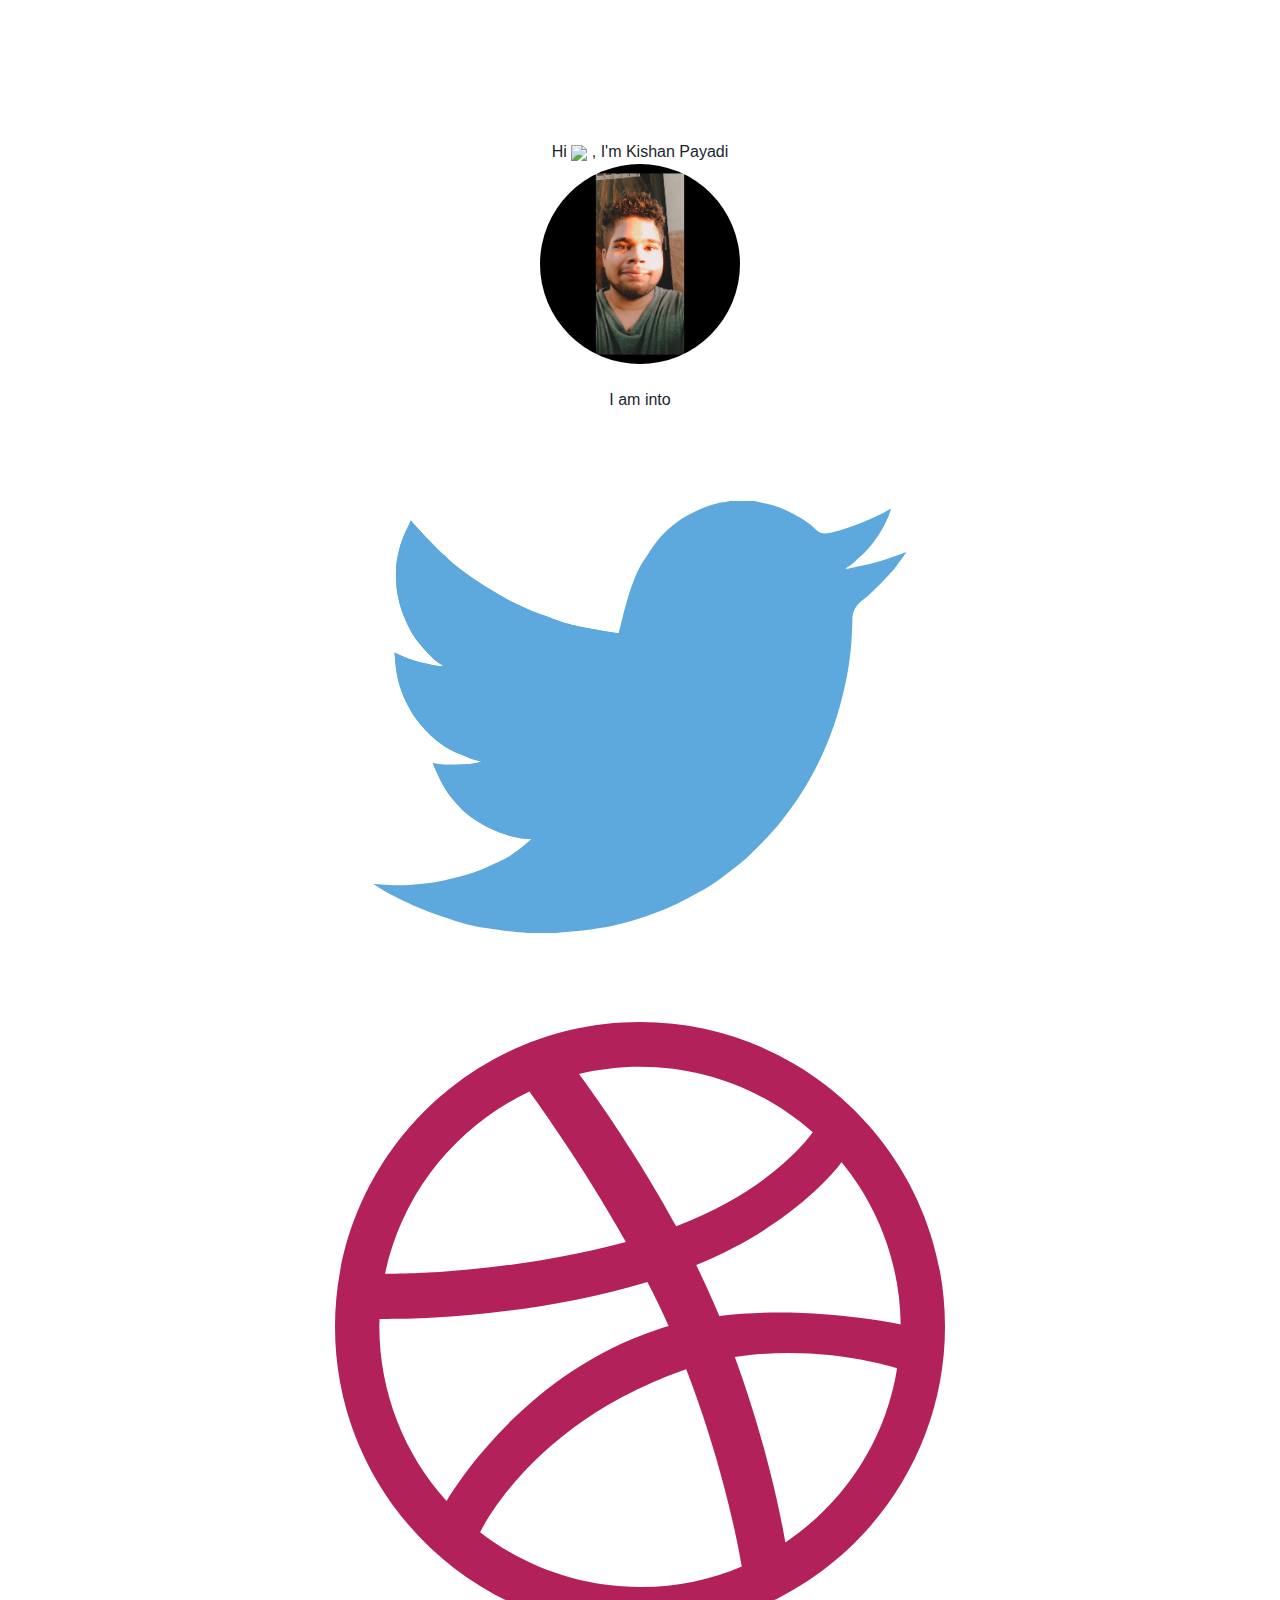
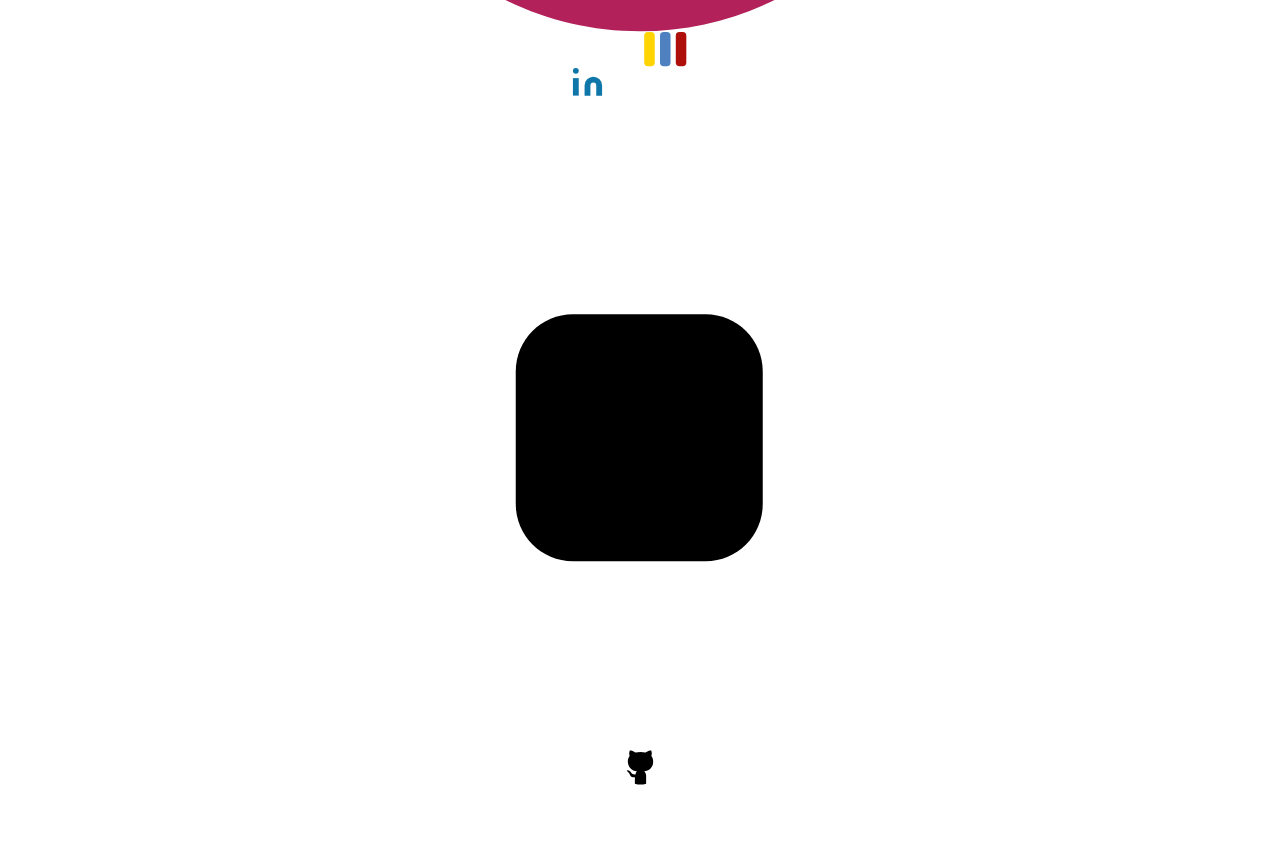
==== index.html @ ba5bd80e "Added photo name and a few of socials media links." ====
<!DOCTYPE html>
<html lang="en" light-mode="dark">

<head>
    <title>John Doe | Home</title>
    <meta charset="UTF-8">
    <meta name="viewport" content="width=device-width, initial-scale=1.0">
    <meta name="keywords" content="free portfolio template,portfolio template, portfolio website template, open source, open sourcing, contributing to open source" />
    <meta name="description" content="This project serves free and beautiful portfolio template for everyone. Anyone can showcase their work including moocs, education, projects, experience,etc. to the world." />
    <!-- Robot.txt -->
    <meta name="robots" content="index,follow" />
    <meta name="Googlebot" content="index,follow" />
    <meta name="AdsBot-Google" content="index,follow" />
    <meta property="og:site_name" content="https://portfolio.smaranjitghose.codes/">
    <meta property="og:title" content="John Doe | Home">
    <meta property="og:description" content="This project serves free and beautiful portfolio template for everyone. Anyone can showcase their work including moocs, education, projects, experience,etc. to the world.">
    <meta property="og:type" content="website">
    <meta property="og:url" content="https://portfolio.smaranjitghose.codes/">
    <meta name="twitter:card" content="summary">
    <meta name="twitter:site" content="https://portfolio.smaranjitghose.codes/">
    <meta name="application-name" content="John Doe | Home" />
    <meta name="apple-mobile-web-app-title" content="John Doe | Home" />
    <meta name="summary" content="An open source project aimed at providing free and beautiful templates to everyone for building their portfolio websites and showcase their work to the world." />
    <!--For Dark/Light mode Toggle-->
    <script src="https://code.iconify.design/1/1.0.4/iconify.min.js"></script>
    <!--Import Google Icon Font-->
    <link rel="stylesheet" href="https://maxcdn.bootstrapcdn.com/bootstrap/4.5.0/css/bootstrap.min.css" />
    <link href="https://fonts.googleapis.com/css2?family=Poppins:wght@200;300&display=swap" rel="stylesheet">
    <script src='https://kit.fontawesome.com/a076d05399.js'></script>
    <link rel="stylesheet" href="assets/css/preloader.css">
    <link rel="stylesheet" href="assets/css/home.css">
    <link rel="stylesheet" href="assets/css/style.css">
    <!-- Favicon -->
    <link id='favicon' rel="shortcut icon" href="assets/images/favicon.png" type="image/x-png">
    <!-- Font awesome icons -->
    <link rel="stylesheet" href="https://cdnjs.cloudflare.com/ajax/libs/font-awesome/5.15.1/css/all.min.css" integrity="sha512-+4zCK9k+qNFUR5X+cKL9EIR+ZOhtIloNl9GIKS57V1MyNsYpYcUrUeQc9vNfzsWfV28IaLL3i96P9sdNyeRssA==" crossorigin="anonymous" />
    <link rel="stylesheet" href="https://cdn.jsdelivr.net/gh/jpswalsh/academicons@1/css/academicons.min.css">
    <script defer src="./assets/js/dynamicTitle.js"></script>
    <!-- Global site tag (gtag.js) - Google Analytics -->
    <script async src="https://www.googletagmanager.com/gtag/js?id=G-M11CMZ12Q"></script>
    <script>
        window.dataLayer = window.dataLayer || [];
        function gtag(){dataLayer.push(arguments);}
        gtag('js', new Date());

        gtag('config', 'G-M11CMZ12Q');
    </script>
</head>

<body class="no-scroll-preload">
    <!-- loader -->
    <div class="loader-container">
        <div class="atom">
            <div class="electron"></div>
            <div class="electron-alpha"></div>
            <div class="electron-omega"></div>
        </div>
    </div>

    <!--Dynamic Nav Bar-->

    <!--Particles effect-->
    <div id="home">
        <section class="center">
            <div id="particles-js"></div>
        </section>
    </div>
    <center>
        <!-- Home Section -->
        <div class="text col-sm-6" style="margin-top: 140px;">Hi <span class="wave"><img src="assets/images/Hand.gif" width="35px"></span>&nbsp;, I'm <span class="header">Kishan Payadi</span>
            <div class="center">
                <div>
                    <img src="assets/images/Kishan.jpg" alt="" class="rounded-circle" height="200" width="200">
                </div>
                <br/>
                <span style="display: inline;">I am into <span class="animated-text"
                    data-words="Machine Learning, DataScience, Backend Development(Flask)"></span>
                </span>
                <div>
                    <div class="social-icons">

                        <a class="socialicon twitter" href="https://twitter.com/kishan94181087" target="_blank" rel="author">
                            <!-- SVG code for twitter icon -->
                            <svg class="twitter-icon" version="1.1" id="Layer_1" xmlns="http://www.w3.org/2000/svg" xmlns:xlink="http://www.w3.org/1999/xlink" x="0px" y="0px" viewBox="0 0 500 500" enable-background="new 0 0 500 500" xml:space="preserve">
                                <!-- bird body -->
                                <path id="body" fill="#5DA8DC" d="M142.9,364.1c-1.6,1-3,1.7-4,2.3c-3,1.5-7.9,3.8-14.9,6.9c-7,3.1-14.7,5.7-23.1,7.9
                                                c-8.4,2.2-15.6,3.8-21.8,4.7c-6.2,0.9-12.2,1.5-18.1,1.8s-11.4,0.3-16.7,0c-5.2-0.3-8.5-0.5-9.6-0.6l-1.8-0.2l-0.4-0.1l-0.4-0.1v0.8
                                                h0.2l0.1,0.1l0.1,0.1l0.1,0.1l0.1,0.1l0.1,0.1H33l0.4,0.2l0.4,0.2l0.1,0.1l0.1,0.1l0.1,0.1l0.1,0.1l3.6,2.2c2.4,1.5,4.5,2.6,6.4,3.6
                                                s6.6,3.3,14.1,7.1c7.6,3.7,16.6,7.4,27.2,11.1s18.6,6.2,24,7.4c5.4,1.3,12.8,2.6,22.2,3.9s14.9,2.1,16.3,2.2
                                                c1.5,0.1,3.3,0.3,5.5,0.4l3.3,0.2v0.2h25.6v-0.2l14-1.3c9.3-0.9,17.6-2.1,25-3.3c7.3-1.3,14.9-3.1,22.8-5.5
                                                c7.9-2.4,15.3-4.9,22.4-7.7c7.1-2.8,13.7-5.7,19.7-9c6.1-3.2,11.3-6,15.6-8.5c4.3-2.5,9.1-5.6,14.2-9.3c5.2-3.7,10-7.5,14.6-11.2
                                                s7.1-5.9,7.7-6.4c0.6-0.6,4-4,10.2-10.2c6.2-6.3,11.3-11.9,15.4-16.8c4-5,8-10.3,12-15.9c3.9-5.6,8.3-12.5,13-20.6
                                                s9.2-17.3,13.5-27.5s8-20.7,11-31.5c3-10.7,5.2-20.4,6.7-28.9s2.4-16.5,3-23.8c0.5-7.3,0.8-13.9,0.9-19.7s2.5-10.8,7.4-14.8
                                                s9.9-8.5,15-13.7c5.1-5.1,7.9-8,8.3-8.7c0.5-0.7,0.9-1.1,1.1-1.2c0.3-0.1,2.1-2.3,5.3-6.7c3.3-4.4,5-6.6,5-6.7l0.1-0.1l0.2-0.4
                                                l0.2-0.4l0.1-0.1l0.1-0.1l0.1-0.1l0.1-0.1l0.1-0.1l0.1-0.1l0.1-0.1l0.1-0.1l0.1-0.1l0.1-0.1l0.2-0.1l0.2-0.1V115l-1,0.3l-0.8,0.1
                                                l-0.4,0.2l-0.4,0.2l-0.4,0.2l-0.4,0.2l-0.6,0.2l-1.2,0.4l-10.6,3.6c-6.7,2.2-13.7,4.1-21,5.7l-11,2.4h-1.9l0.1-0.1l0.1-0.1l0.1-0.1
                                                l0.1-0.1l0.1-0.1l0.1-0.1l0.1-0.1l0.1-0.1l0.4-0.2l0.4-0.2l0.1-0.1l0.1-0.1l0.1-0.1l0.1-0.1l0.4-0.2l0.4-0.2l1.9-1.3
                                                c1.3-0.9,2.4-1.8,3.3-2.8s2.8-2.7,5.6-5.1c2.8-2.4,6-6,9.5-10.7s6.5-9.4,8.8-14s3.6-7.2,3.7-7.9c0.1-0.6,0.3-1.2,0.4-1.6l0.2-0.6
                                                l0.2-0.4l0.2-0.4l0.2-0.6l0.2-0.6l0.1-0.6l0.1-0.6l-0.4,0.1l-0.4,0.1l-0.1,0.1l-0.1,0.1l-0.1,0.1l-0.1,0.1l-0.4,0.2l-0.4,0.2
                                                l-0.4,0.2l-0.4,0.2l-0.1,0.1c-0.1,0.1-0.8,0.4-1.9,1.2c-1.2,0.7-4.7,2.4-10.5,5s-11.6,5-17.5,7.1s-11.4,3.7-16.5,4.9
                                                s-8.8,0.5-11.3-1.9c-2.4-2.4-5.2-4.7-8.3-6.9c-3.1-2.2-6.5-4.3-10.4-6.4c-3.8-2.1-7.7-3.9-11.8-5.5c-4-1.6-8.6-2.9-13.5-3.8
                                                l-7.4-1.5h-20.5v0.1c0,0.1-1.7,0.4-5.1,0.9s-7.6,1.6-12.6,3.3c-5,1.7-10.4,4.2-16.3,7.4c-5.9,3.3-11.1,7-15.7,11.2
                                                s-8.3,8.3-11.2,12.2c-2.9,3.9-5.2,7.4-7,10.5C221.5,163.3,231.3,307,142.9,364.1z" />

                                <!-- wing1 -->
                                <path id="wing1" fill="#5DA8DC" d="M233.2,181.5c-5-0.5-12.4-1.7-22.2-3.6c-9.8-1.8-16.8-3.3-20.8-4.5s-11.1-3.7-21.2-7.4
                                                c-10.1-3.8-19.5-8-28.3-12.8c-8.8-4.7-16.8-9.5-24-14.4s-13.1-9.1-17.5-12.8c-4.5-3.7-7.1-6-7.9-7s-1.5-1.6-1.9-1.8
                                                c-0.5-0.2-3.2-2.7-8-7.6s-9.1-9.2-12.6-13.2l-5.3-5.9l-0.1-0.1l-0.1-0.1L63.1,90l-0.2-0.4l-0.1-0.1l-0.1-0.1l-0.1-0.1l-0.1-0.1
                                                l-0.1-0.1L62.3,89l-0.1-0.1l0,0.1l-0.1,0.1L62,89.2l0,0.1l-0.1,0.1L61.7,90l-0.2,0.6L57.9,98c-2.2,5-3.9,9.7-5.1,14.1
                                                c-1.2,4.5-1.9,8.5-2.4,12c-0.4,3.5-0.5,7.8-0.4,12.8s0.7,10,1.8,15.1c1,5.1,2.6,10.2,4.6,15.2c2.1,5.1,4,9.2,5.8,12.5
                                                c1.8,3.2,3.9,6.4,6.3,9.2c2.4,2.9,4.7,5.6,7.1,8.3s4.6,4.7,6.7,6.4c2.2,1.6,3.3,2.5,3.4,2.5l0.1,0.1l0.4,0.2l0.4,0.2l0.1,0.1
                                                l0.1,0.1l0.1,0.1L87,207l0.4,0.2l0.4,0.2l0.1,0.1l0.1,0.1l0.1,0.1l0.1,0.1l0.1,0.1l0.1,0.1l0.1,0.1l0.1,0.1H85l-1.8-0.2
                                                c-1.2-0.1-4.8-0.9-10.8-2.2s-11.1-2.9-15.1-4.7l-6.1-2.8l-0.4-0.2l-0.4-0.2l-0.4-0.2l-0.4-0.2l-0.4-0.1l-0.4-0.1l0.7,8.3
                                                c0.4,5.5,1.4,11,2.8,16.3c1.5,5.4,3.6,11,6.5,16.9s6.2,11.1,9.8,15.5c3.7,4.5,7,8.1,10.1,11c3.1,2.8,6.3,5.4,9.8,7.8
                                                c3.4,2.4,8,4.8,13.8,7.3s9.3,3.9,10.6,4.3c1.3,0.4,2.2,0.6,2.8,0.8l0.8,0.2l0.8,0.2l0.8,0.2l0.8,0.2l0.8,0.2l-0.1,0.1l-0.1,0.1
                                                l-0.1,0.1l-0.1,0.1l-1,0.2l-1,0.2l-0.8,0.2c-0.5,0.1-1.9,0.4-4.3,0.8s-6.6,0.6-12.8,0.8c-6.2,0.1-10.7,0-13.5-0.4l-4.3-0.6L81,288
                                                l-0.6-0.1l0.1,0.4l0.1,0.4l0.2,0.6l0.2,0.6l3.2,7.2c2.2,4.8,4.4,9,6.7,12.7c2.3,3.7,5.1,7.2,8.3,10.7c3.2,3.5,5.8,6.2,7.9,8
                                                c2.1,1.9,5.3,4.3,9.9,7.2c4.6,2.9,9.3,5.4,14.1,7.4c4.9,2.1,9.4,3.7,13.5,4.7c4.2,1,7.3,1.6,9.2,1.8c1.9,0.1,4,0.3,6.1,0.4l3.1,0.2
                                                c117.9-117.9,82.9-167.7,82.9-167.7l-2.8-0.1C241.6,182.3,238.2,181.9,233.2,181.5z" />
                                <!-- wing2 -->
                                <path id="wing2" fill="#5DA8DC" d="M233.2,181.5c-5-0.5-12.4-1.7-22.2-3.6c-9.8-1.8-16.8-3.3-20.8-4.5s-11.1-3.7-21.2-7.4
                                                c-10.1-3.8-19.5-8-28.3-12.8c-8.8-4.7-16.8-9.5-24-14.4s-13.1-9.1-17.5-12.8c-4.5-3.7-7.1-6-7.9-7s-1.5-1.6-1.9-1.8
                                                c-0.5-0.2-3.2-2.7-8-7.6s-9.1-9.2-12.6-13.2l-5.3-5.9l-0.1-0.1l-0.1-0.1L63.1,90l-0.2-0.4l-0.1-0.1l-0.1-0.1l-0.1-0.1l-0.1-0.1
                                                l-0.1-0.1L62.3,89l-0.1-0.1l0,0.1l-0.1,0.1L62,89.2l0,0.1l-0.1,0.1L61.7,90l-0.2,0.6L57.9,98c-2.2,5-3.9,9.7-5.1,14.1
                                                c-1.2,4.5-1.9,8.5-2.4,12c-0.4,3.5-0.5,7.8-0.4,12.8s0.7,10,1.8,15.1c1,5.1,2.6,10.2,4.6,15.2c2.1,5.1,4,9.2,5.8,12.5
                                                c1.8,3.2,3.9,6.4,6.3,9.2c2.4,2.9,4.7,5.6,7.1,8.3s4.6,4.7,6.7,6.4c2.2,1.6,3.3,2.5,3.4,2.5l0.1,0.1l0.4,0.2l0.4,0.2l0.1,0.1
                                                l0.1,0.1l0.1,0.1L87,207l0.4,0.2l0.4,0.2l0.1,0.1l0.1,0.1l0.1,0.1l0.1,0.1l0.1,0.1l0.1,0.1l0.1,0.1l0.1,0.1H85l-1.8-0.2
                                                c-1.2-0.1-4.8-0.9-10.8-2.2s-11.1-2.9-15.1-4.7l-6.1-2.8l-0.4-0.2l-0.4-0.2l-0.4-0.2l-0.4-0.2l-0.4-0.1l-0.4-0.1l0.7,8.3
                                                c0.4,5.5,1.4,11,2.8,16.3c1.5,5.4,3.6,11,6.5,16.9s6.2,11.1,9.8,15.5c3.7,4.5,7,8.1,10.1,11c3.1,2.8,6.3,5.4,9.8,7.8
                                                c3.4,2.4,8,4.8,13.8,7.3s9.3,3.9,10.6,4.3c1.3,0.4,2.2,0.6,2.8,0.8l0.8,0.2l0.8,0.2l0.8,0.2l0.8,0.2l0.8,0.2l-0.1,0.1l-0.1,0.1
                                                l-0.1,0.1l-0.1,0.1l-1,0.2l-1,0.2l-0.8,0.2c-0.5,0.1-1.9,0.4-4.3,0.8s-6.6,0.6-12.8,0.8c-6.2,0.1-10.7,0-13.5-0.4l-4.3-0.6L81,288
                                                l-0.6-0.1l0.1,0.4l0.1,0.4l0.2,0.6l0.2,0.6l3.2,7.2c2.2,4.8,4.4,9,6.7,12.7c2.3,3.7,5.1,7.2,8.3,10.7c3.2,3.5,5.8,6.2,7.9,8
                                                c2.1,1.9,5.3,4.3,9.9,7.2c4.6,2.9,9.3,5.4,14.1,7.4c4.9,2.1,9.4,3.7,13.5,4.7c4.2,1,7.3,1.6,9.2,1.8c1.9,0.1,4,0.3,6.1,0.4l3.1,0.2
                                                c117.9-117.9,82.9-167.7,82.9-167.7l-2.8-0.1C241.6,182.3,238.2,181.9,233.2,181.5z" />
                            </svg>
                        </a>

                        <a class="socialicon dribbble" href="" target="_blank" rel="author">
                            <svg class="dribbble-icon" viewBox="0 0 256 256" version="1.1" xmlns="http://www.w3.org/2000/svg" xmlns:xlink="http://www.w3.org/1999/xlink" preserveAspectRatio="xMidYMid">
                            <g>
                                <path
                                    d="M128,255.7 C57.4,255.7 0,198.4 0,127.9 C0,57.3 57.4,0 128,0 C198.6,0 256,57.3 256,127.8 C256,198.3 198.6,255.7 128,255.7 L128,255.7 L128,255.7 Z M235.9,145.3 C232.2,144.1 202.1,135.2 167.8,140.6 C182.1,179.8 187.9,211.8 189,218.4 C213.6,201.9 231.1,175.7 235.9,145.3 L235.9,145.3 L235.9,145.3 Z M170.7,228.5 C169.1,218.9 162.7,185.5 147.4,145.7 C147.2,145.8 146.9,145.9 146.7,145.9 C85,167.4 62.9,210.1 60.9,214.1 C79.4,228.5 102.7,237.1 128,237.1 C143.1,237.2 157.6,234.1 170.7,228.5 L170.7,228.5 L170.7,228.5 Z M46.8,201 C49.3,196.8 79.3,147.2 135.7,128.9 C137.1,128.4 138.6,128 140,127.6 C137.3,121.4 134.3,115.2 131.1,109.1 C76.5,125.4 23.5,124.7 18.7,124.6 C18.7,125.7 18.6,126.8 18.6,127.9 C18.7,156 29.3,181.6 46.8,201 L46.8,201 L46.8,201 Z M21,105.6 C25.9,105.7 70.9,105.9 122.1,92.3 C104,60.1 84.4,33.1 81.6,29.2 C50.9,43.6 28.1,71.8 21,105.6 L21,105.6 L21,105.6 Z M102.4,21.8 C105.4,25.8 125.3,52.8 143.2,85.7 C182.1,71.1 198.5,49.1 200.5,46.3 C181.2,29.2 155.8,18.8 128,18.8 C119.2,18.8 110.6,19.9 102.4,21.8 L102.4,21.8 L102.4,21.8 Z M212.6,58.9 C210.3,62 192,85.5 151.6,102 C154.1,107.2 156.6,112.5 158.9,117.8 C159.7,119.7 160.5,121.6 161.3,123.4 C197.7,118.8 233.8,126.2 237.4,126.9 C237.1,101.2 227.9,77.5 212.6,58.9 L212.6,58.9 L212.6,58.9 Z"
                                    fill="#B2215A" y="0"></path>
                            </g>
                            </svg>
                        </a>

                        <a class="socialicon linkedin" href="https://www.linkedin.com/in/kishan-payadi-5906a9216/" target="_blank" rel="author">
                            <svg class="linkedin-icon" xmlns="http://www.w3.org/2000/svg" width="35" viewBox="0 0 24 24" fill="#0e76a8" stroke-width="1" stroke-linecap="round" stroke-linejoin="round" class="feather feather-linkedin">
                                <path d="M16 8a6 6 0 0 1 6 6v7h-4v-7a2 2 0 0 0-2-2 2 2 0 0 0-2 2v7h-4v-7a6 6 0 0 1 6-6z"></path>
                                <rect x="2" y="9" width="4" height="12"></rect>
                                <circle cx="4" cy="4" r="2"></circle>
                            </svg>
                        </a>

                        <a class="socialicon codeforces" href="" target="_blank" rel="author">
                            <svg class="codeforces-icon" xmlns="http://www.w3.org/2000/svg" viewBox="5 0 14 19" width="100" height="100">
                                <g>
                                    <rect class="red" x="15" width="2" height="6.5" rx="0.7" y="0" fill="#AE0F0A" />
                                    <rect class="blue" x="12" width="2" height="6.5" rx="0.7" y="0" fill="#4F81C1" />
                                    <rect class="yellow" x="9" width="2" height="6.5" rx="0.7" y="0" fill="#FFD400" />
                                </g>
                            </svg>
                        </a>

                        <a class="socialicon kaggle" href="" target="_blank" rel="author">
                            <i class="fab fa-kaggle"></i>
                        </a>

                        <a class="socialicon instagram" href="" target="_blank" rel="author">
                            <!-- svg code for instagram icon -->
                            <svg class="instagram-icon" x="0px" y="0px" viewBox="0 0 202.5 202.5" style="enable-background:new 0 0 202.5 202.5;">
                                <circle id="littleCircle" class="st0" cx="101" cy="101.5" r="18.9" />
                                <circle id="shutter" class="st0" cx="101" cy="101.5" r="8" />
                                <circle id="lens" class="st0" cx="125.5" cy="78.6" r="2.9" />
                                <path id="camera" class="st0" d="M79,60.5h44c10.5,0,19,8.5,19,19v44c0,10.5-8.5,19-19,19H79c-10.5,0-19-8.5-19-19v-44
                                                                                                        C60,69,68.5,60.5,79,60.5z" />
                            </svg>
                        </a>

                        <a class="socialicon github" href="" target="_blank" rel="author">
                            <!-- SVG code for Github icon -->
                            <svg class="github-icon" width="45px" height="45px" viewBox="0 0 300 300">
                                <!-- body -->
                                <path id="body" d="M112.5,234.4v43.1c24.5,7.5,50.5,7.5,75,0V225c-0.4-11.1-4.9-21.6-12.7-29.6c30-3.4,59.5-23.5,59.5-64.1
                                                            c0.9-13.9-3.3-27.7-11.8-38.7c4.1-11.6,3.7-24.4-1.3-35.7c0,0-11.2-3.7-37.5,13.8c-22.1-6.1-45.3-6.1-67.4,0
                                                            C90.6,53.3,78.9,56.8,78.9,56.8c-5,11.3-5.4,24.1-1.3,35.7c-8.5,11.1-12.7,24.8-11.9,38.7c0.2,33.8,26.4,61.8,60.2,64.1
                                                            c-5,4.7-8.1,11.1-8.6,18" />
                                <!-- arm                             -->
                                <path id="arm" d="M125.2,213.4c-13.9,7.8-31.5,2.8-39.3-11.2c-4.3-7.7-12-12.8-20.7-13.8c-11.2,0-4.6,6.4,0,9.4
                                                            c6,5.1,10.8,11.5,13.8,18.8c2.9,7.4,7.7,24.1,41.5,17.8" />
                            </svg>
                        </a>
                    </div>
                </div>
            </div>
        </div>
    </center>

    <br><br><br>
    <!-- Dynamic footer section -->
    <script src="https://code.jquery.com/jquery-3.5.1.min.js" integrity="sha256-9/aliU8dGd2tb6OSsuzixeV4y/faTqgFtohetphbbj0=" crossorigin="anonymous"></script>

    <!-- Google Analytics -->
    <script async src="https://www.googletagmanager.com/gtag/js?id=G-G6D61F5TL4"></script>
    <!-- Fetching our Google Tag Manager -->

    <!--JavaScript at end of body for optimized loading-->
    <script src="assets/js/app.js"></script>
    <script src="https://cdnjs.cloudflare.com/ajax/libs/popper.js/1.12.9/umd/popper.min.js" integrity="sha384-ApNbgh9B+Y1QKtv3Rn7W3mgPxhU9K/ScQsAP7hUibX39j7fakFPskvXusvfa0b4Q" crossorigin="anonymous"></script>
    <script src="https://maxcdn.bootstrapcdn.com/bootstrap/4.0.0/js/bootstrap.min.js" integrity="sha384-JZR6Spejh4U02d8jOt6vLEHfe/JQGiRRSQQxSfFWpi1MquVdAyjUar5+76PVCmYl" crossorigin="anonymous"></script>
    <script src='https://cdnjs.cloudflare.com/ajax/libs/particles.js/2.0.0/particles.min.js'></script>
    <script src="assets/js/particle.js"></script>

</body>

</html>
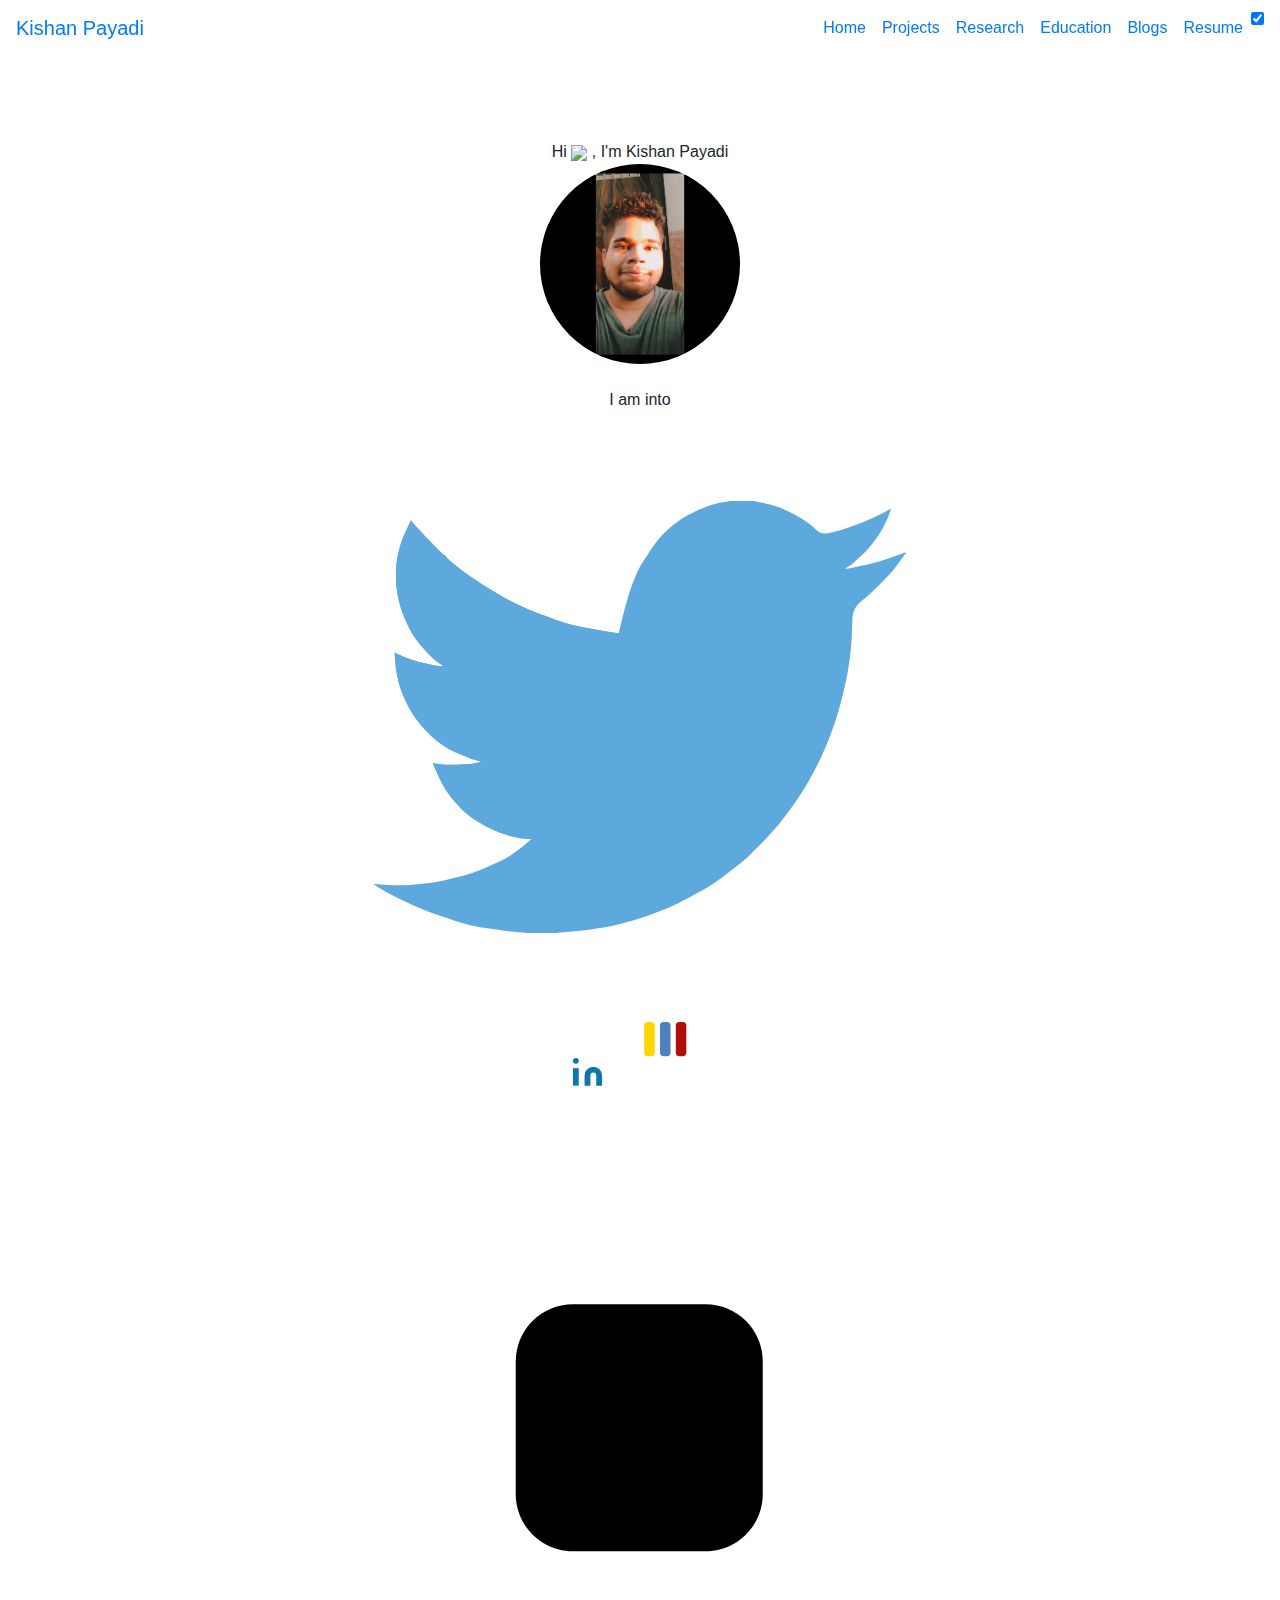
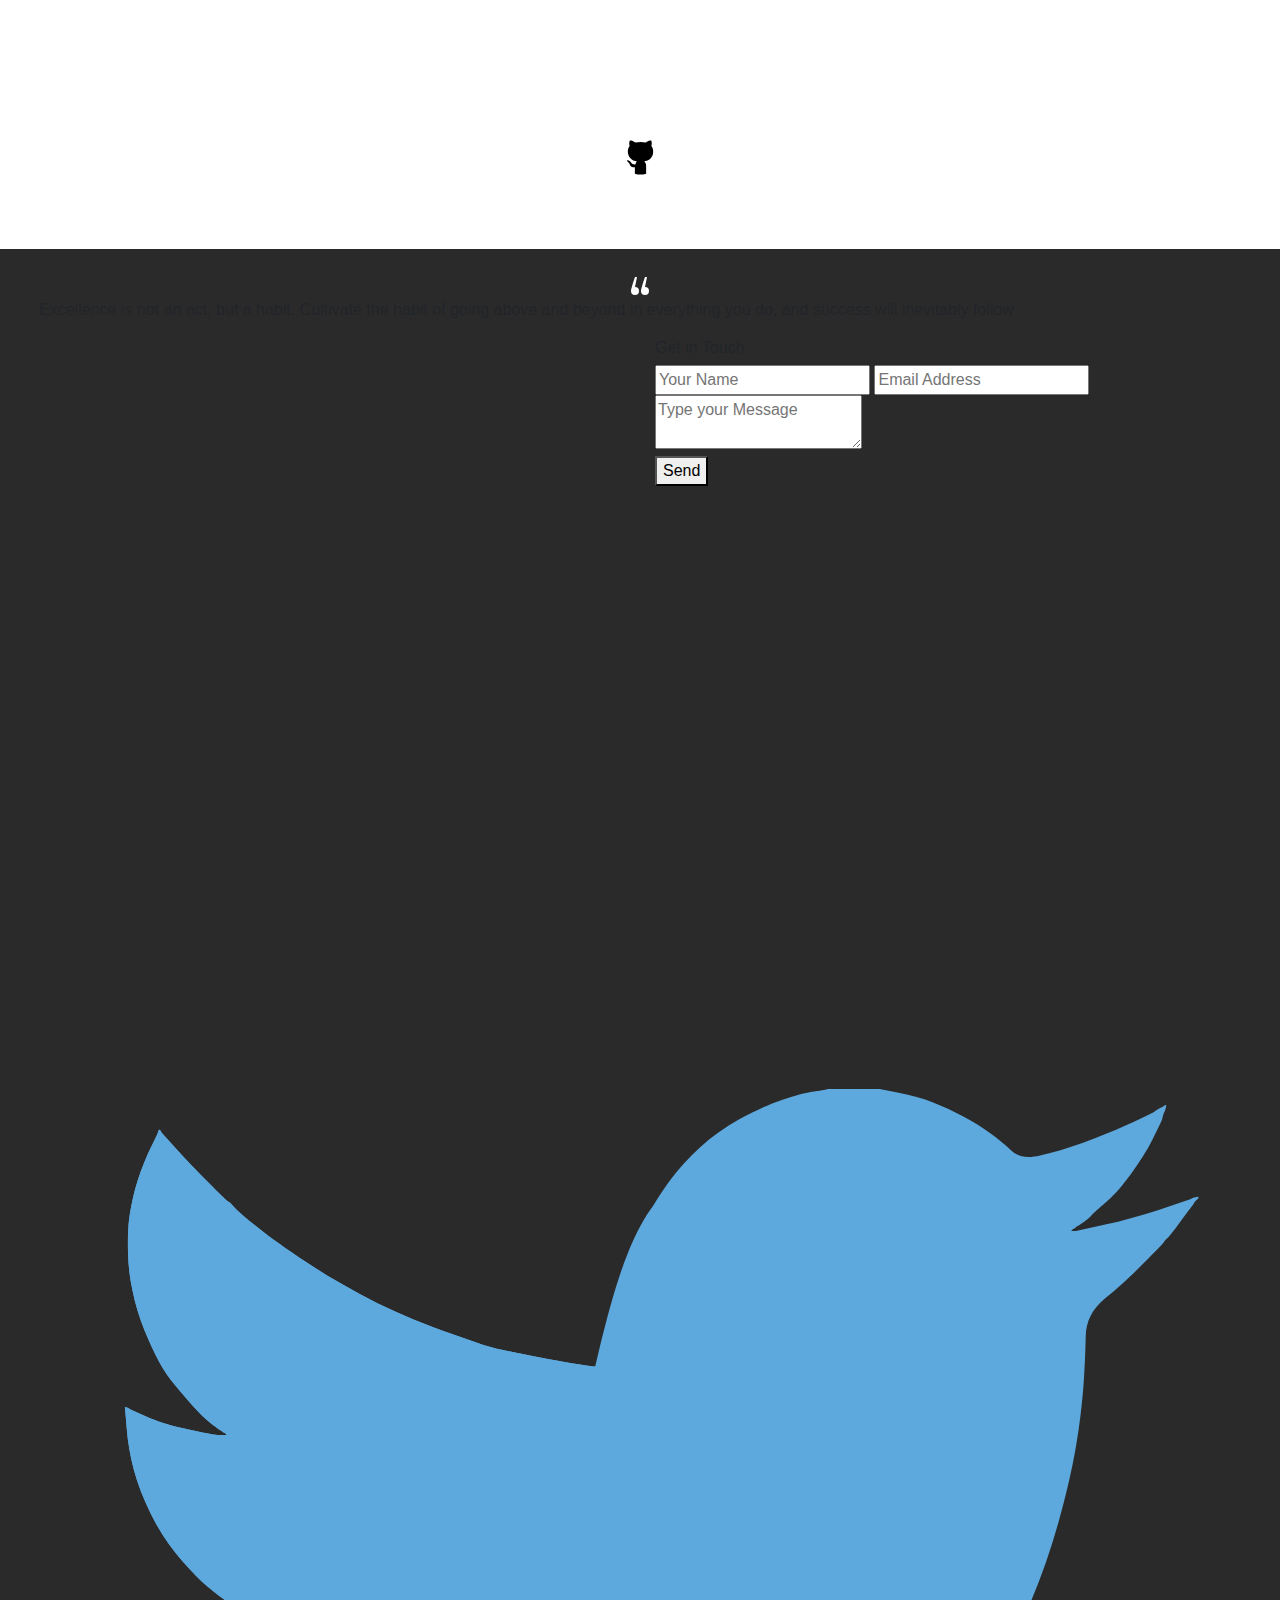
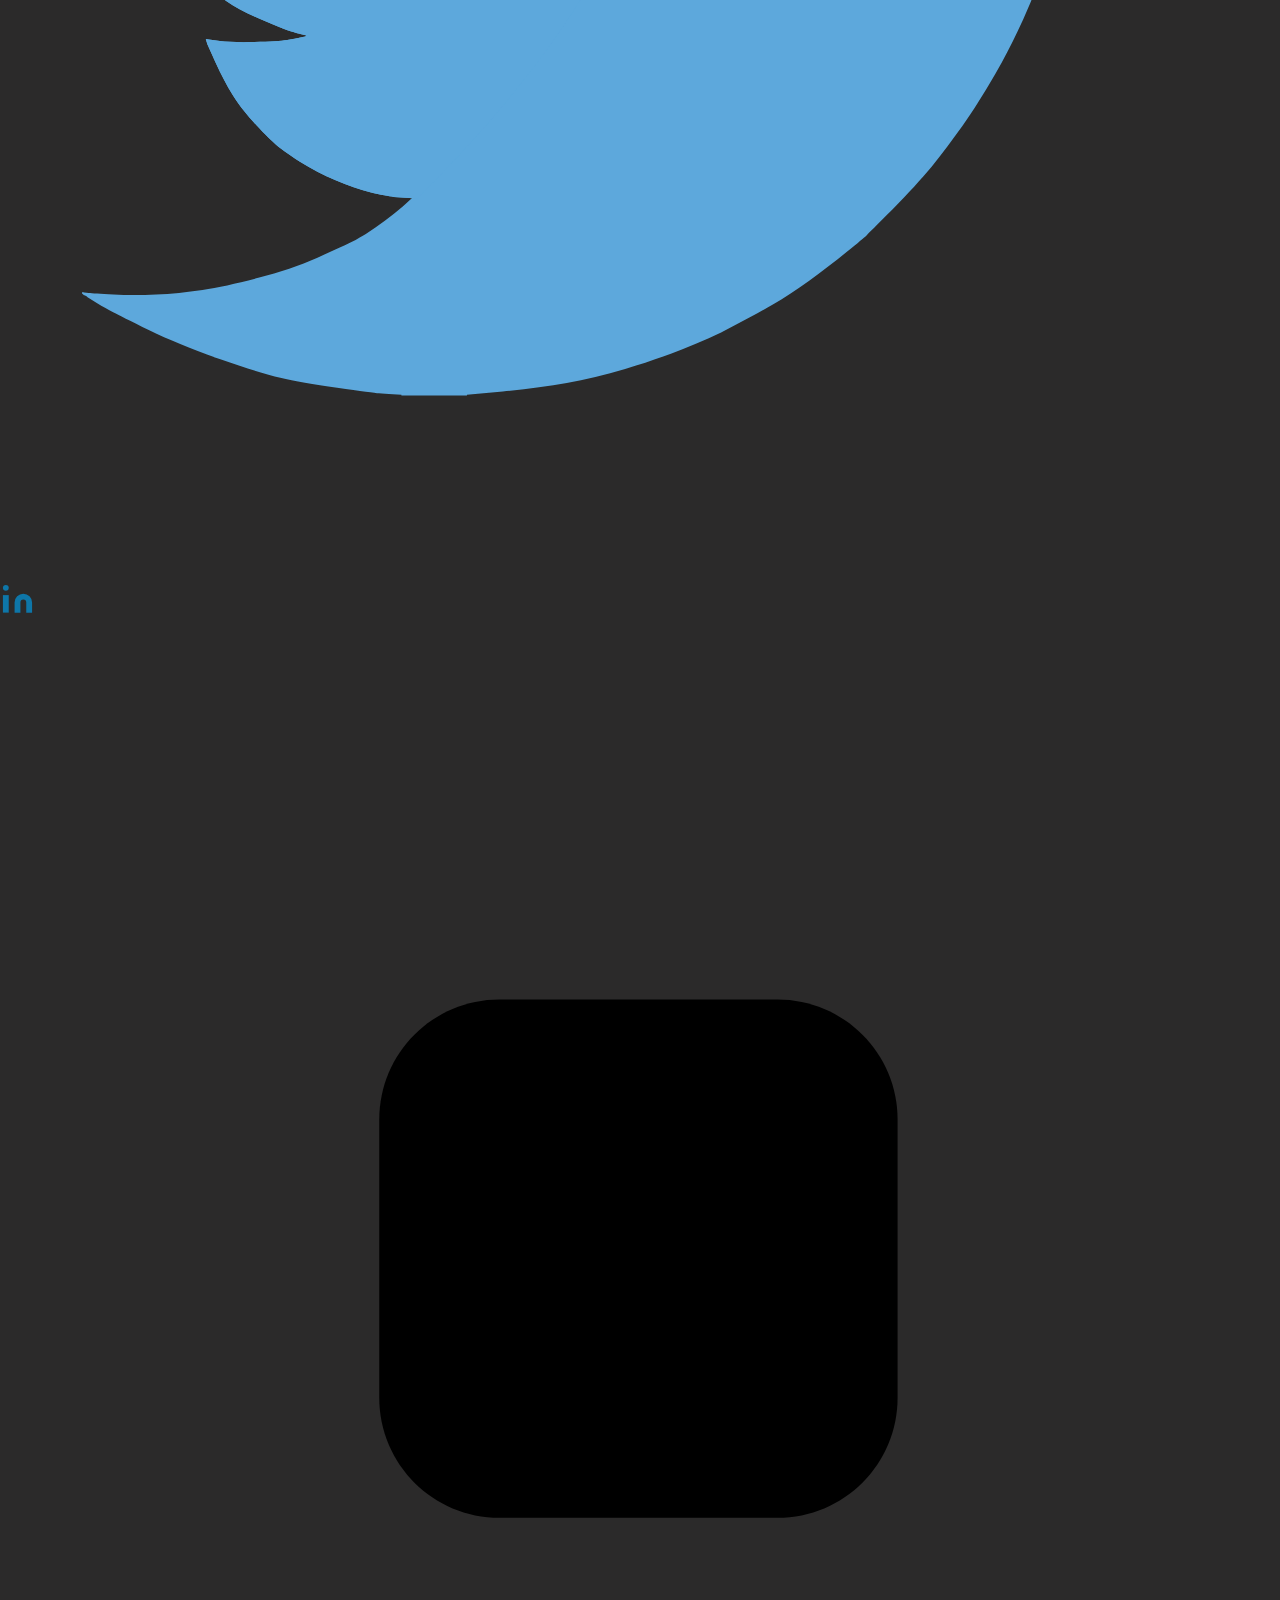
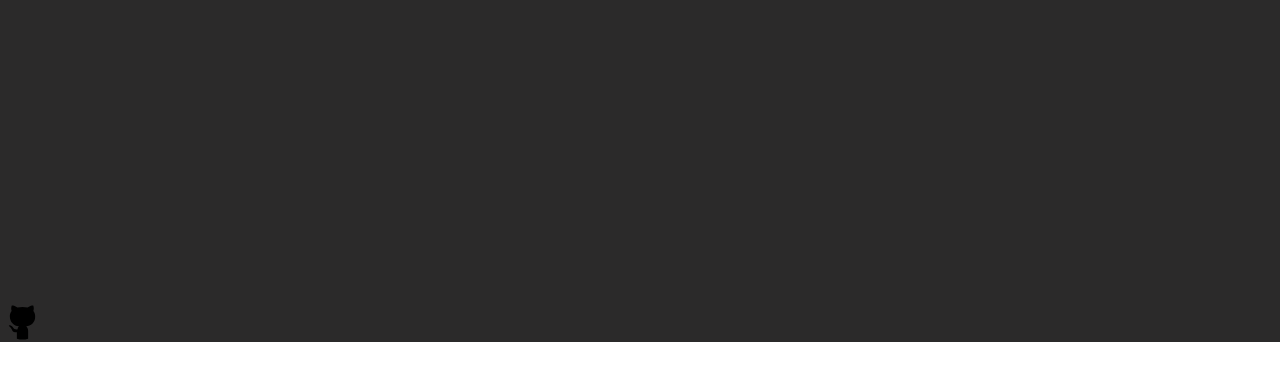
==== commit f1ac8278: "package.json missing dont know if it will work or." ====
--- a/index.html
+++ b/index.html
@@ -2,7 +2,7 @@
 <html lang="en" light-mode="dark">
 
 <head>
-    <title>John Doe | Home</title>
+    <title>Kishan | Home</title>
     <meta charset="UTF-8">
     <meta name="viewport" content="width=device-width, initial-scale=1.0">
     <meta name="keywords" content="free portfolio template,portfolio template, portfolio website template, open source, open sourcing, contributing to open source" />
@@ -12,14 +12,14 @@
     <meta name="Googlebot" content="index,follow" />
     <meta name="AdsBot-Google" content="index,follow" />
     <meta property="og:site_name" content="https://portfolio.smaranjitghose.codes/">
-    <meta property="og:title" content="John Doe | Home">
+    <meta property="og:title" content="Kishan Payadi | Home">
     <meta property="og:description" content="This project serves free and beautiful portfolio template for everyone. Anyone can showcase their work including moocs, education, projects, experience,etc. to the world.">
     <meta property="og:type" content="website">
     <meta property="og:url" content="https://portfolio.smaranjitghose.codes/">
     <meta name="twitter:card" content="summary">
     <meta name="twitter:site" content="https://portfolio.smaranjitghose.codes/">
-    <meta name="application-name" content="John Doe | Home" />
-    <meta name="apple-mobile-web-app-title" content="John Doe | Home" />
+    <meta name="application-name" content="Kishan Payadi | Home" />
+    <meta name="apple-mobile-web-app-title" content="Kishan Payadi | Home" />
     <meta name="summary" content="An open source project aimed at providing free and beautiful templates to everyone for building their portfolio websites and showcase their work to the world." />
     <!--For Dark/Light mode Toggle-->
     <script src="https://code.iconify.design/1/1.0.4/iconify.min.js"></script>
@@ -79,7 +79,7 @@
                 <div>
                     <div class="social-icons">
 
-                        <a class="socialicon twitter" href="https://twitter.com/kishan94181087" target="_blank" rel="author">
+                        <a class="socialicon twitter" href="https://twitter.com/kishan2k25954" target="_blank" rel="author">
                             <!-- SVG code for twitter icon -->
                             <svg class="twitter-icon" version="1.1" id="Layer_1" xmlns="http://www.w3.org/2000/svg" xmlns:xlink="http://www.w3.org/1999/xlink" x="0px" y="0px" viewBox="0 0 500 500" enable-background="new 0 0 500 500" xml:space="preserve">
                                 <!-- bird body -->
@@ -135,7 +135,7 @@
                             </svg>
                         </a>
 
-                        <a class="socialicon dribbble" href="" target="_blank" rel="author">
+                        <!-- <a class="socialicon dribbble" href="" target="_blank" rel="author">
                             <svg class="dribbble-icon" viewBox="0 0 256 256" version="1.1" xmlns="http://www.w3.org/2000/svg" xmlns:xlink="http://www.w3.org/1999/xlink" preserveAspectRatio="xMidYMid">
                             <g>
                                 <path
@@ -143,7 +143,7 @@
                                     fill="#B2215A" y="0"></path>
                             </g>
                             </svg>
-                        </a>
+                        </a> -->
 
                         <a class="socialicon linkedin" href="https://www.linkedin.com/in/kishan-payadi-5906a9216/" target="_blank" rel="author">
                             <svg class="linkedin-icon" xmlns="http://www.w3.org/2000/svg" width="35" viewBox="0 0 24 24" fill="#0e76a8" stroke-width="1" stroke-linecap="round" stroke-linejoin="round" class="feather feather-linkedin">
@@ -153,7 +153,7 @@
                             </svg>
                         </a>
 
-                        <a class="socialicon codeforces" href="" target="_blank" rel="author">
+                        <a class="socialicon codeforces" href="https://leetcode.com/payadikishan/" target="_blank" rel="author">
                             <svg class="codeforces-icon" xmlns="http://www.w3.org/2000/svg" viewBox="5 0 14 19" width="100" height="100">
                                 <g>
                                     <rect class="red" x="15" width="2" height="6.5" rx="0.7" y="0" fill="#AE0F0A" />
@@ -163,11 +163,11 @@
                             </svg>
                         </a>
 
-                        <a class="socialicon kaggle" href="" target="_blank" rel="author">
+                        <!-- <a class="socialicon kaggle" href="https://www.kaggle.com/kishanpayadi" target="_blank" rel="author">
                             <i class="fab fa-kaggle"></i>
-                        </a>
-
-                        <a class="socialicon instagram" href="" target="_blank" rel="author">
+                        </a> -->
+
+                        <a class="socialicon instagram" href="https://www.instagram.com/kishan2_k_2/" target="_blank" rel="author">
                             <!-- svg code for instagram icon -->
                             <svg class="instagram-icon" x="0px" y="0px" viewBox="0 0 202.5 202.5" style="enable-background:new 0 0 202.5 202.5;">
                                 <circle id="littleCircle" class="st0" cx="101" cy="101.5" r="18.9" />
@@ -178,7 +178,7 @@
                             </svg>
                         </a>
 
-                        <a class="socialicon github" href="" target="_blank" rel="author">
+                        <a class="socialicon github" href="https://github.com/kishan2k2" target="_blank" rel="author">
                             <!-- SVG code for Github icon -->
                             <svg class="github-icon" width="45px" height="45px" viewBox="0 0 300 300">
                                 <!-- body -->
